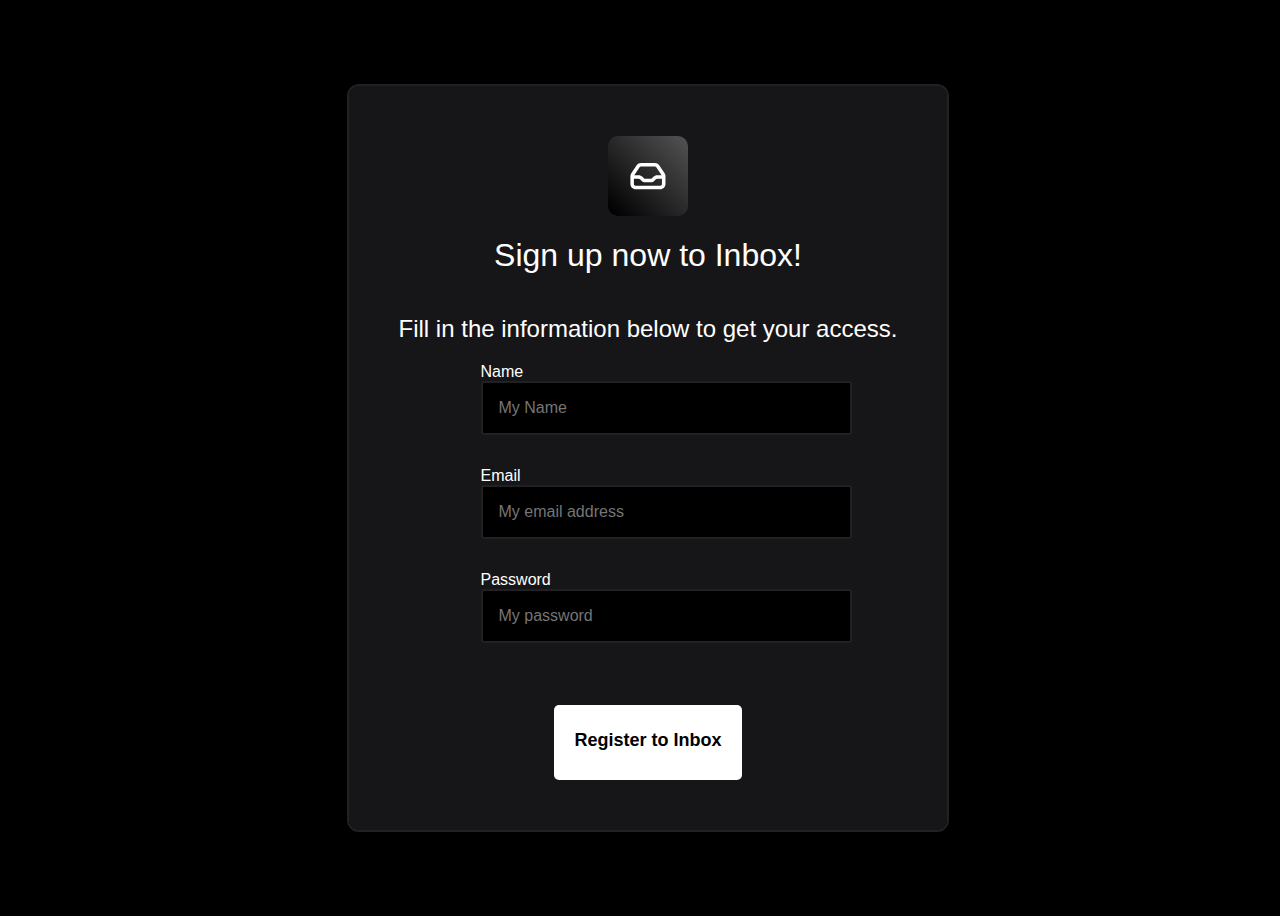
==== signupform.html @ 388eb992 "signup form and refacto other page" ====
<!DOCTYPE html>
<html lang="en">

<head>
    <meta charset="UTF-8">
    <meta http-equiv="X-UA-Compatible" content="IE=edge">
    <meta name="viewport" content="width=device-width, initial-scale=1.0">
    <link rel="stylesheet" href="style.css">
    <link href="https://fonts.cdnfonts.com/css/sf-pro-display" rel="stylesheet">
    <title>Welcome to Inbox</title>
</head>

<body>
    <div class="welcome-container">
        <div class="welcome-content">
            <img src="./assets/inbox-logo-main.svg" class="mainlogo">
            <h1>Sign up now to Inbox!</h1>
            <h2>Fill in the information below to get your access.</h2>
            <form class="input">
                <label for="name" class="name">Name</label>
                <input type="text" id="name" name="name" minlength="4" maxlength="8" size="10" placeholder="My Name"required>
                <label for="email">Email</label>
                <input type="email" id="email" pattern=".+@globex\.com" size="30" placeholder="My email address" required>
                <label for="pass">Password</label>
                <input type="password" id="pass" name="password" minlength="8" placeholder="My password" required>
            </form>
            <a href="index.html" class="button">Register to Inbox</a>
        </div>
    </div>
</body>

</html>
---- style.css ----
/* WELCOME PAGE */
.welcome-container{
    width: 100vw;
    height: 100vh;
    background-color:#000000;
    display: flex;
    flex-direction: column;
    background-image: url(./assets/background-img-welcome.jpg);
    background-repeat: no-repeat;
    background-size: cover;
}

.welcome-content{
    display: flex;
    flex-direction: column;
    justify-content: center;
    align-items: center;
    margin: auto;
    padding: 50px;
    width: 50%
    height:50%;
    background-color: #161618;
    border-radius: 10px;
    outline: 2px solid #212124;
    box-shadow: 0px 20px 20px 3px #000000;
}

.mainlogo{
    height: 80px;
    width: 80px;
}


.disclamer{
    color: #818181;
    font-family: 'SF Pro Display', sans-serif;
    text-align: center;
}

.tagline{
    color: white;
    font-family: 'SF Pro Display', sans-serif;
    font-weight: 300;
    text-align: center;
}

/* SIGN UP FORM */
/* NOTHING HERE : SEE GLOBAL PARAMS BELOW FOR FORM CSS PARAMS 
AS THEY WILL BE REUSED ON OTHER PAGES */


/* MY MAILS */
/* NAV BAR */

.navbar {
    margin: auto;
    margin-top: 3%;
    width: 60%;
    background-color: #161618;
    border-radius: 10px;
}

.logo {
    height: 40px;
    width: 40px;
    filter: invert(100%) sepia(19%) saturate(787%) hue-rotate(247deg) brightness(111%) contrast(100%);
    margin-right: 25px;
}

.header {
    display: flex;
    flex-direction: row;
    align-items: center;
    justify-content: center;
    padding-top: 5px;
    margin-left: 2vw;
}

.email-object{
    color: white;
    font-family: 'SF Pro Display', sans-serif;
    font-weight: 300;
    text-align: left;
}

/* INBOX CONTAINER */

body {
    background-color: #000000;
}

.inboxcontainer {
    margin: auto;
    margin-top: 3%;
    width: 60%;
}

/* EMAIL */
.email {
    display: flex;
    flex-direction: row;
    justify-content: center;
    align-items: center;
    background-color: #161618;
    padding-bottom: 2%;
    padding-top: 2%;
    border-radius: 10px;
    margin-top: 3%;

}

.email:hover {
    outline: 2px solid #212124;
}

.trash {
    max-width: 30px;
    height: 30px;
    margin-right: 5%;
    filter: invert(32%) sepia(6%) saturate(18%) hue-rotate(73deg) brightness(91%) contrast(87%);


}

.trash:hover {
    filter: invert(100%) sepia(19%) saturate(787%) hue-rotate(247deg) brightness(111%) contrast(100%);

}

.profilepicture {
    margin-left: 5%;
    width: 80px;
    height: 80px;
}

.content-container {
    margin-right: 5%;
    margin-left: 5%;
}

.email-object {
    color: white;
    font-family: 'SF Pro Display', sans-serif;
    font-weight: 300;
}

.email-content {
    color: #818181;
    font-family: 'SF Pro Display', sans-serif;
    font-weight: 100;
    display: -webkit-box;
    overflow: hidden;
    -webkit-line-clamp: 3;
    -webkit-box-orient: vertical;
}

/* GLOBAL STYLE PARAMS */
h1 {
    color: white;
    font-family: 'SF Pro Display', sans-serif;
    font-weight: 500;
}

h2{
    color: white;
    font-family: 'SF Pro Display', sans-serif;
    font-weight: 300;
    text-align: center;
}

.button {
    display: inline;
    width: auto;
    height: 35px;
    background: #FFFFFF;
    margin-top: 30px;
    padding: 20px;
    text-align:center;
    border-radius: 5px;
    color:#000000;
    font-weight: bold;
    line-height: 30px;
    font-size: 18px;
    font-weight: 800;
    font-family: 'SF Pro Display', sans-serif;
    text-decoration: none; 
}

input{
    font-size: 18px;
    font-size: max(16px, 1em);
    font-family: 'SF Pro Display', sans-serif; ;
    display: flex;
    flex-direction: column;
    align-items: center;
    padding: 1em;
    margin-bottom: 2em;
    background-color:#000000;
    color: #FFFFFF;
    border: 2px solid #212124;
    border-radius: 3px;
    width: 100%;
}

input:focus{
    color: #FFFFFF;
}

label{
    font-family: 'SF Pro Display', sans-serif; 
    color: #FFFFFF;
}


/* MEDIA QUERIES */

@media only screen and (max-width: 800px) {
    .inboxcontainer {
        margin: auto;
        margin-top: 3%;
        width: 100%;
    }

    .navbar {
        width: 100%;
    }

    .email-content {
        display: -webkit-box;
        overflow: hidden;
        -webkit-line-clamp: 3;
        -webkit-box-orient: vertical;
    }

    .email {
        display: flex;
        flex-direction: row;
        justify-content: flex-start;
        align-items: center;
    }

    .trash {
        display: none;
    }
}
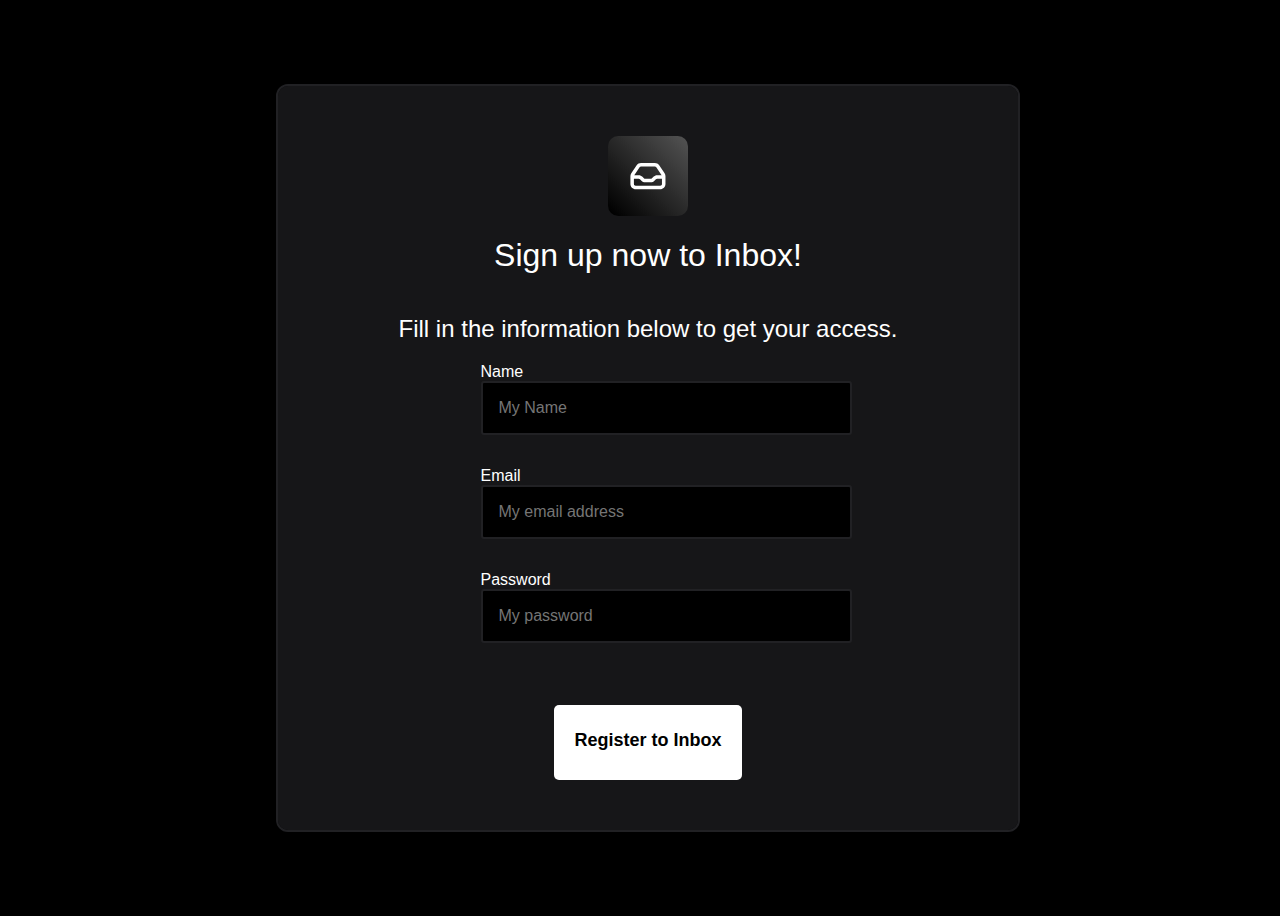
==== commit 50245b52: "review code before starting MyMails Part2" ====
--- a/signupform.html
+++ b/signupform.html
@@ -18,9 +18,11 @@
             <h2>Fill in the information below to get your access.</h2>
             <form class="input">
                 <label for="name" class="name">Name</label>
-                <input type="text" id="name" name="name" minlength="4" maxlength="8" size="10" placeholder="My Name"required>
+                <input type="text" id="name" name="name" minlength="4" maxlength="8" size="10" placeholder="My Name"
+                    required>
                 <label for="email">Email</label>
-                <input type="email" id="email" pattern=".+@globex\.com" size="30" placeholder="My email address" required>
+                <input type="email" id="email" pattern=".+@globex\.com" size="30" placeholder="My email address"
+                    required>
                 <label for="pass">Password</label>
                 <input type="password" id="pass" name="password" minlength="8" placeholder="My password" required>
             </form>
--- a/style.css
+++ b/style.css
@@ -1,8 +1,8 @@
 /* WELCOME PAGE */
-.welcome-container{
+.welcome-container {
     width: 100vw;
     height: 100vh;
-    background-color:#000000;
+    background-color: #000000;
     display: flex;
     flex-direction: column;
     background-image: url(./assets/background-img-welcome.jpg);
@@ -10,34 +10,33 @@
     background-size: cover;
 }
 
-.welcome-content{
+.welcome-content {
     display: flex;
     flex-direction: column;
     justify-content: center;
     align-items: center;
     margin: auto;
     padding: 50px;
-    width: 50%
-    height:50%;
+    width: 50%;
     background-color: #161618;
     border-radius: 10px;
     outline: 2px solid #212124;
     box-shadow: 0px 20px 20px 3px #000000;
 }
 
-.mainlogo{
+.mainlogo {
     height: 80px;
     width: 80px;
 }
 
 
-.disclamer{
+.disclamer {
     color: #818181;
     font-family: 'SF Pro Display', sans-serif;
     text-align: center;
 }
 
-.tagline{
+.tagline {
     color: white;
     font-family: 'SF Pro Display', sans-serif;
     font-weight: 300;
@@ -76,7 +75,7 @@
     margin-left: 2vw;
 }
 
-.email-object{
+.email-object {
     color: white;
     font-family: 'SF Pro Display', sans-serif;
     font-weight: 300;
@@ -161,7 +160,7 @@
     font-weight: 500;
 }
 
-h2{
+h2 {
     color: white;
     font-family: 'SF Pro Display', sans-serif;
     font-weight: 300;
@@ -175,39 +174,40 @@
     background: #FFFFFF;
     margin-top: 30px;
     padding: 20px;
-    text-align:center;
+    text-align: center;
     border-radius: 5px;
-    color:#000000;
+    color: #000000;
     font-weight: bold;
     line-height: 30px;
     font-size: 18px;
     font-weight: 800;
     font-family: 'SF Pro Display', sans-serif;
-    text-decoration: none; 
-}
-
-input{
+    text-decoration: none;
+}
+
+input {
     font-size: 18px;
     font-size: max(16px, 1em);
-    font-family: 'SF Pro Display', sans-serif; ;
+    font-family: 'SF Pro Display', sans-serif;
+    ;
     display: flex;
     flex-direction: column;
     align-items: center;
     padding: 1em;
     margin-bottom: 2em;
-    background-color:#000000;
+    background-color: #000000;
     color: #FFFFFF;
     border: 2px solid #212124;
     border-radius: 3px;
     width: 100%;
 }
 
-input:focus{
+input:focus {
     color: #FFFFFF;
 }
 
-label{
-    font-family: 'SF Pro Display', sans-serif; 
+label {
+    font-family: 'SF Pro Display', sans-serif;
     color: #FFFFFF;
 }
 
